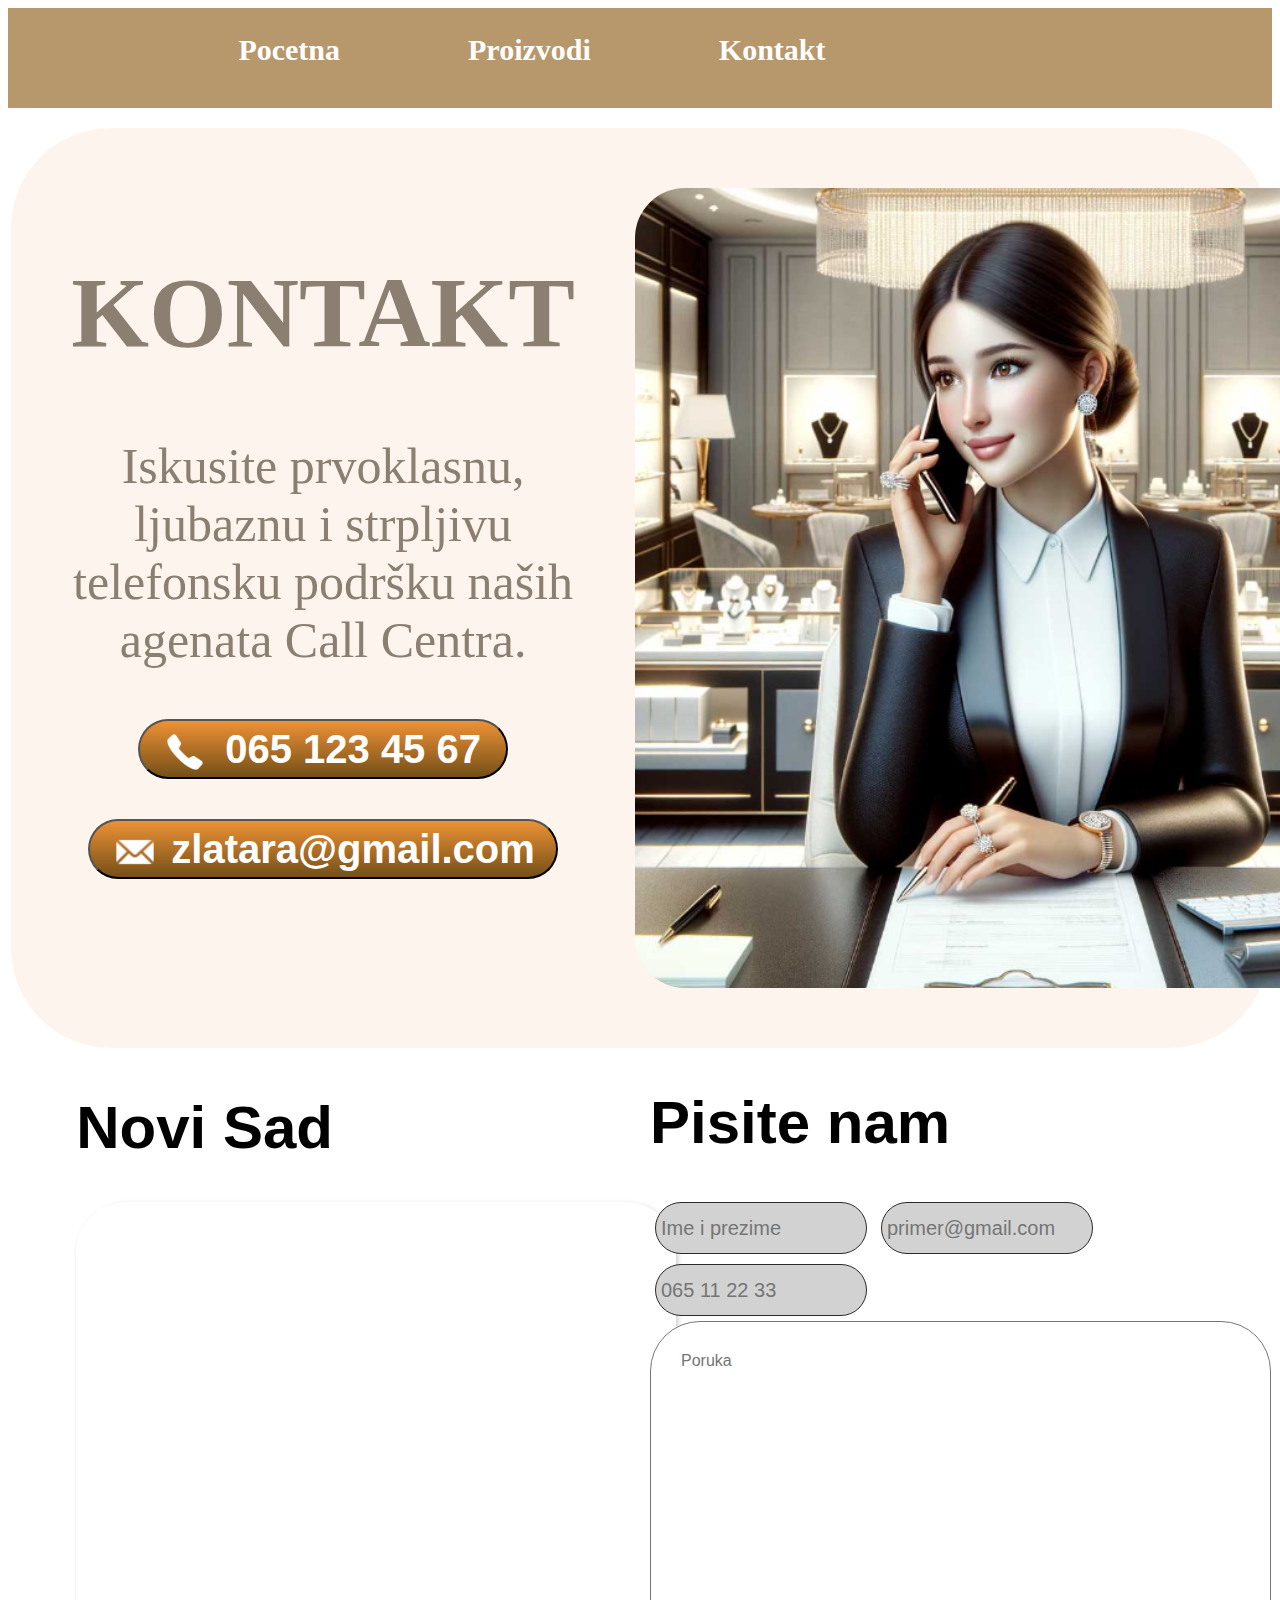
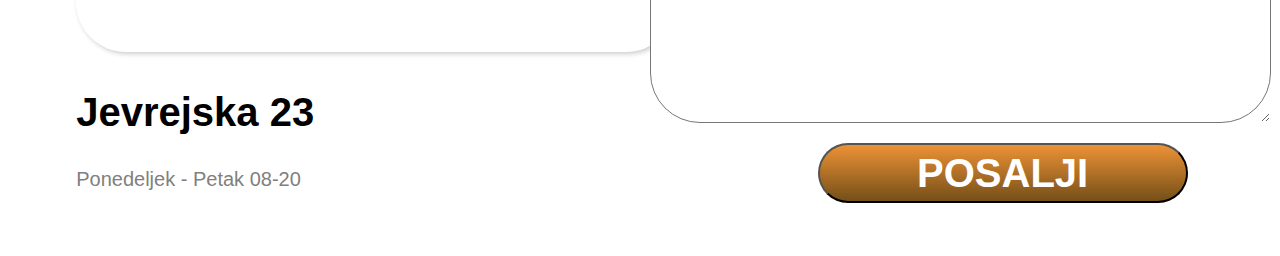
==== kontakt.html @ cb68ff8f "Projekat Zlatara" ====
<!DOCTYPE html>
<html lang="en">
<head>
    <meta charset="UTF-8">
    <meta name="viewport" content="width=device-width, initial-scale=1.0">
    <title>Kontakt</title>
    <link rel="icon" type="" href="slike/LogoSam.png">
    <link rel="stylesheet" href="stil.css">
</head>
</head>
<body>
    <div class="meni">
        <img src="slike/logo.png" alt="" class="logo">
        <ul class="stranice">
            <li><a href="index.html">Pocetna</a></li>
            <li><a href="proizvodi.html">Proizvodi</a></li>
            <li><a href="kontakt.html">Kontakt</a></li>
        </ul>
    </div>

    
    <div id="kontakt">
        <div id="text">
            <h1 class="pNaslov">KONTAKT</h1>
            <p>Iskusite prvoklasnu, ljubaznu i strpljivu telefonsku podršku naših agenata Call Centra.</p>
            <button id="poziv"><img src="slike/telefon.png" alt="">065 123 45 67</button>
            <button id="mejl"><img src="slike/email.png" alt="">zlatara@gmail.com</button>
        </div>
        <img src="slike/radnica.png" alt="" id="radnica">
    </div>
    <div id="dole">
        <div id="lokacija">
            <h1 id="ns">Novi Sad</h1>
            <iframe src="https://www.google.com/maps/embed?pb=!1m18!1m12!1m3!1d2808.776628923609!2d19.8383494!3d45.252309499999996!2m3!1f0!2f0!3f0!3m2!1i1024!2i768!4f13.1!3m3!1m2!1s0x475b11d9aad20f59%3A0x2d7bc7dfa523ed7b!2sZlatara%20MB-Gold%20Jewelry!5e0!3m2!1ssr!2srs!4v1734039815350!5m2!1ssr!2srs" width="600" height="450" style="border:0;" allowfullscreen="" loading="lazy" referrerpolicy="no-referrer-when-downgrade" id="mapa"></iframe>
            <h2 id="adesa">Jevrejska 23</h2>
            <p id="vreme">Ponedeljek - Petak     08-20</p>
        </div>
        <div id="formular">
            <h1 id="ns">Pisite nam</h1>
            <div id="form">
                <form action="">
                    <input type="text" placeholder="Ime i prezime" class="polje">
                    <input type="email" placeholder="primer@gmail.com" class="polje">
                    <input type="number" placeholder="065 11 22 33" class="polje">
                    <textarea name="poruka" id="poruka" placeholder="Poruka"></textarea>
                    <button type="submit" id="posalji">POSALJI</button>
                </form>
            </div>
        </div>
    </div>


    
</body>
</html>
---- stil.css ----
.meni{
    display: inline-flex;
    background-color: #b7976c;
    width: 100%;
    height: 100px;
    z-index: 0;
}
#sjaja{
    position: absolute;
    width: 50%;
    height: 100px;
    background: linear-gradient(45deg, #ffffff00, #ffffff00,rgba(255, 255, 255, 0.442), #ffffff00, rgba(255, 255, 255, 0.442), #ffffff00,rgba(255, 255, 255, 0.442), #ffffff00,#ffffff00 );
    z-index: 5;
    animation: animacija 9s ease infinite;

}
.logo{
    height: 100%;
    margin-left: 8%;

}
div .stranice{
    display: flex;
    text-align: center;
    list-style: none;
    margin: 2% 10%;
    position:static;
}
.stranice li{
    padding: 0vw 5vw;
    position:static;

}
.stranice li a{
    text-decoration: none;
    color: white;
    font-family: Georgia, 'Times New Roman', Times, serif;
    font-weight:900;    
    font-size: 30px;
    position:static;
    z-index: 10;

}
#prvi{
    width: 100%;
    height: 600px;
    border-radius: 50px;
    margin: auto;
    margin-top: 40px;
    position: relative; 
    overflow: hidden;
    background: linear-gradient(0deg, #ffffff, #ffffff00);
    
}
#logoZ{
    position: absolute;
    display: block;
    margin: 3% 29%;
    height: 300px;
    z-index: 1;
}
#prvi video{
    position: absolute;
    top: 50%;
    left: 50%;
    transform: translate(-50%, -50%); 
    min-width: 100%; 
    min-height: 100%;
    z-index: -1;
}


.prstenje {
    display: inline-flex;
    align-items: center;
    background: linear-gradient(145deg, #e0e0e0, #c0c0c0);
    border-radius: 50px;
    padding: 10px 20px;
    box-shadow: 2px 2px 5px rgba(0, 0, 0, 0.2);
    margin: 20px 10px;
    height: 100px;
    width: 350px;
}

.prstenje img {
    width: 97px;
    height: 97px;
    border-radius: 50%;
    margin-right: 15px;
}

.prstenje .text {
    display: flex;
    flex-direction: column;
}

.prstenje .text .naslov {
    font-size: 2rem;
    font-weight: bold;
    color: white;
}

.prstenje .text .podnaslov {
    font-size: 1.2rem;
    color: white;
    margin-top: 5px;
}   

.ogrlice {
    display: inline-flex;
    align-items: center;
    background: linear-gradient(145deg, #8b7f71, #9e9181);
    border-radius: 50px;
    padding: 10px 20px;
    box-shadow: 2px 2px 5px rgba(0, 0, 0, 0.2);
    margin: 20px 10px;
    height: 100px;
    width: 350px;
}

.ogrlice img {
    width: 97px;
    height: 97px;
    border-radius: 50%;
    margin-right: 15px;
}

.ogrlice .text {
    display: inline-flex;
    flex-direction: column;
}

.ogrlice .text .naslov {
    font-size: 2rem;
    font-weight: bold;
    color: white;
}

.ogrlice .text .podnaslov {
    font-size: 1.2rem;
    color: white;
    margin-top: 5px;
} 

.inZlato {
    display: inline-flex;
    align-items: center;
    background: linear-gradient(145deg, #b1936a, #ceac7f);
    border-radius: 50px;
    padding: 10px 20px;
    box-shadow: 2px 2px 5px rgba(0, 0, 0, 0.2);
    margin: 20px 10px;
    height: 100px;
    width: 350px;
}

.inZlato img {
    width: 97px;
    height: 97px;
    border-radius: 50%;
    margin-right: 15px;
}

.inZlato .text {
    display: inline-flex;
    flex-direction: column;
}

.inZlato .text .naslov {
    font-size: 2rem;
    font-weight: bold;
    color: white;
}

.inZlato .text .podnaslov {
    font-size: 1.2rem;
    color: white;
    margin-top: 5px;
} 

.Dukati {
    display: inline-flex;
    align-items: center;
    background: linear-gradient(145deg, #977f7f, #a18787);
    border-radius: 50px;
    padding: 10px 20px;
    box-shadow: 2px 2px 5px rgba(0, 0, 0, 0.2);
    margin: 20px 10px;
    height: 100px;
    width: 350px;
}

.Dukati img {
    width: 97px;
    height: 97px;
    border-radius: 50%;
    margin-right: 15px;
}

.Dukati .text {
    display: inline-flex;
    flex-direction: column;
    
}

.Dukati .text .naslov {
    font-size: 2rem;
    font-weight: bold;
    color: white;
}

.Dukati .text .podnaslov {
    font-size: 1.2rem;
    color: white;
    margin-top: 5px;
}

#oNama{
    display: inline-block;
    border-radius: 55px;
    background-image: url(slike/svila.jpg);
    background-size: cover;
    padding: 30px;
    box-shadow: 2px 2px 5px rgba(0, 0, 0, 0.2);
}
#oNama h1{
    font-family: Georgia, 'Times New Roman', Times, serif;
    font-weight: 800;
    font-size: 3rem;
}
#oNama p{
    font-size: 1.5rem;
}

#ng{
    display: inline-block;
    
    border-radius: 55px;
    width: 43%;
    background-size: cover;
    margin: 80px 25px;
    padding: 30px;
    box-shadow: 2px 2px 5px rgba(0, 0, 0, 0.2);
    background-image: url(slike/ng.jpeg);
    background-size: cover;
}
#ng h1{
    font-family: Georgia, 'Times New Roman', Times, serif;
    font-weight: 800;
    font-size: 3rem;
    color: white;
    
}
#ng p{
    font-size: 1.5rem;
       color: white;
}
#nk{
    display: inline-block;

    border-radius: 55px;
    width: 43%;
    background-size: cover;
    margin: 80px 25px;
    padding: 30px;
    box-shadow: 2px 2px 5px rgba(0, 0, 0, 0.2);
    background-image: url(slike/nk.jpg);
    background-size: cover;
}
#nk h1{
    font-family: Georgia, 'Times New Roman', Times, serif;
    font-weight: 800;
    font-size: 3rem;
}
#nk p{
    font-size: 1.5rem;
}

/*Proizvodi*/

#pPrstenje, #pOgrlice,#pInZlato,#pDukati{
    border-radius: 50px;
    background-image: url(slike/prsPoz.jpg);
    background-size:100% 100%;
    background-position: center;
    padding: 30px;
    width: 95%;
    margin: 20px auto;
    box-shadow: 2px 2px 5px rgba(0, 0, 0, 0.2);
}
#pOgrlice{
    margin-top: 60px;
    background-image: url(slike/ogrPoz.jpeg);
}
#pInZlato, #pDukati{
    display: inline-block;
    width: 43%;
    margin: 50px 25px;
    border: 1px solid black;
}
#pInZlato{
    background-image: url(slike/inZlPoz.jpg);
}
#pDukati{
    background-image: url(slike/dukPoz.jpeg);
}

.pNaslov{
    display: block;
    font-family: Georgia, 'Times New Roman', Times, serif, Helvetica, sans-serif;
    font-size: 100px;
    font-weight: bolder;
}
#pInZlato .pNaslov, #pDukati .pNaslov{ font-size: 75px;}
.proizvod{
    display: inline-block;
    height: 230px;
    width: 230px;
    border: 1px solid black;
    border-radius: 20px;
    margin: 20px 78px;
    background-size: cover;

}
.proizvodZ{
    display: inline-block;
    height: 230px;
    width: 230px;
    border: 1px solid black;
    border-radius: 20px;
    margin: 20px 50px;
    background-size: cover;
}

#p1{
    background-image: url(slike/p1.png);
}
#p1:hover{
    background-image: url(slike/p1H.png);
    transition: all 1s ease;
}
#p2{
    background-image: url(slike/p2.jpg);
}
#p2:hover{
    background-image: url(slike/p2H.jpg);
    transition: all 1s ease;
}
#p3{
    background-image: url(slike/p3.jpg);
}
#p3:hover{
    background-image: url(slike/p3H.jpg);
    transition: all 1s ease;
}
#p4{
    background-image: url(slike/p4.jpg);
}
#p4:hover{
    background-image: url(slike/p4H.jpg);
    transition: all 1s ease;
}
#o1{
    background-image: url(slike/o1.jpg);
}
#o1:hover{
    background-image: url(slike/o1H.jpg);
    transition: all 1s ease;
}
#o2{
    background-image: url(slike/o2.jpg);
}
#o2:hover{
    background-image: url(slike/o2H.jpg);
    transition: all 1s ease;
}#o3{
    background-image: url(slike/o3.jpg);
}
#o3:hover{
    background-image: url(slike/o3H.jpg);
    transition: all 1s ease;
}#o4{
    background-image: url(slike/o4.jpg);
}
#o4:hover{
    background-image: url(slike/o4H.jpg);
    transition: all 1s ease;
}
#iz1{
    background-image: url(slike/iz1.jpg);
}
#iz2{
    background-image: url(slike/iz2.jpg);
}
#d1{
    background-image: url(slike/dukat.jpeg);
}#d1:hover{
    background-image: url(slike/d1H.jpg);
    transition: all 1s ease;
}
#d2{
    background-image: url(slike/d2.jpg);
}#d2:hover{
    background-image: url(slike/d2H.jpg);
    transition: all 1s ease;
}

/*Prodaja*/

#PrstenSlika{
    display: flex;
    float: left;
    height: 800px;
    width: 800px;
    border: 1px solid black;
    border-radius: 50px;
    margin: 3% 100px 0px 5%;
}
#naziv{
    font-size: 50px;
    margin-top: 3%;
}
#cena{
    font-size: 30px;
}
#podaci p{
    font-size: 20px;
    color: gray;
}

/*Kontakt*/

#kontakt{
    display: flex;
    background-color: #fdf5ed;
    width: 90%;
    height: 800px;
    margin: auto;
    margin-top: 20px;
    border-radius: 100px;
    padding: 60px;
}
#radnica{
    float: right;
    border-radius: 50px;
    margin-left: 60px;
}
#text{
    text-align: center;
    color: #8b7f71;
}
#text p{
    font-size: 50px;
    color: #8b7f71;
}
#poziv{
    width: 370px;
    height: 60px;
    border-radius: 50px;
    background: linear-gradient(0deg, #744f18, #ed9236);
    font-size: 40px;
    font-family: Arial, Helvetica, sans-serif;
    font-weight: bolder;
    text-align: center;
    margin: auto;
    padding: 5px;
    color: white;


}
#poziv img{
    float: left;
    width: 40px;
    height: 40px;
    margin-left: 20px;
    margin-top: 5px;
}
#poziv:hover{
    background: linear-gradient(0deg, #2b2b2a, #a7a7a7);
}
#mejl{
    display: block;
    width: 470px;
    height: 60px;
    border-radius: 50px;
    background: linear-gradient(0deg, #744f18, #ed9236);
    font-size: 40px;
    font-family: Arial, Helvetica, sans-serif;
    font-weight: bolder;
    text-align: center;
    margin: 40px auto;
    padding: 5px;
    color: white;
}
#mejl img{
    float: left;
    width: 40px;
    height: 40px;
    margin-left: 20px;
    margin-top: 5px;
    color: white;
}
#mejl:hover{
    background: linear-gradient(0deg, #2b2b2a, #a7a7a7);
}

#dole{
    display: flex;
    width: 90%;
    height: 800px;
    margin: auto;
}
#lokacija{
    width: 50%;
    margin: 5px;
    text-align: left;

}
#ns{
    font-size: 60px;
    font-family: Arial, Helvetica, sans-serif;
    font-weight: bold;
    
}
#mapa{
    border-radius: 50px;
    box-shadow: 2px 2px 5px rgba(0, 0, 0, 0.2);

}
#adesa{
    font-size: 40px;
    font-family: Arial, Helvetica, sans-serif;
    font-weight: bold;
}
#vreme{
    font-size: 20px;
    font-family: Arial, Helvetica, sans-serif;
    color: gray;
}

#formular{
    text-align: left;
    float: right;
}
.polje{
    display: inline-block;
    width: 200px;
    height: 40px;
    border-radius: 50px;
    font-size: 20px;
    font-family: Arial, Helvetica, sans-serif;
    margin: 5px;
    padding: 5px;
    background-color: rgb(210, 210, 210);
    border: 1px solid rgb(43, 43, 43);
}
#poruka{
    display: block;
    height: 340px;
    width: 100%;
    border-radius: 50px;
    padding: 30px;
    font-family: Arial, Helvetica, sans-serif;
    font-size: medium;
}
#posalji{
    width: 370px;
    height: 60px;
    border-radius: 50px;
    background: linear-gradient(0deg, #744f18, #ed9236);
    font-size: 40px;
    font-family: Arial, Helvetica, sans-serif;
    font-weight: bolder;
    text-align: center;
    margin: auto;
    padding: 5px;
    color: white;
    margin: 20px 30%;
}





@keyframes animacija {
    from{margin-left: -100%;}
    to{margin-left: 150%;}
}

@media (max-width: 700px){
     .Dukati .text, .inZlato .text, .ogrlice .text, .prstenje .text{
        display: none;
    }
    .Dukati,.inZlato,.prstenje,.ogrlice{
        width: 150px;
        height: 150px;
        border-radius: 50%;
        margin: 20px 50px;
    }
    .Dukati img, .inZlato img, .ogrlice img, .prstenje img{
        width: 150px;
        height: 150px;
        border-radius: 50%;
    }
    #logoZ{
        width: 80%;
        height: auto;
        margin: 30px 10%;
    }
    .stranice li a{
        font-size: 20px;
        margin: auto;
    }
    div .stranice{
        margin: auto;
    }



}
@media (max-width: 1350px){
    .logo{
        display: none;
    }
    #ng, #nk, #pInZlato, #pDukati{
        width: 80%;
    }
    #pDukati h1{
        font-size: 50%;
    }
    #formular{
        flex-direction: column;
    }
}
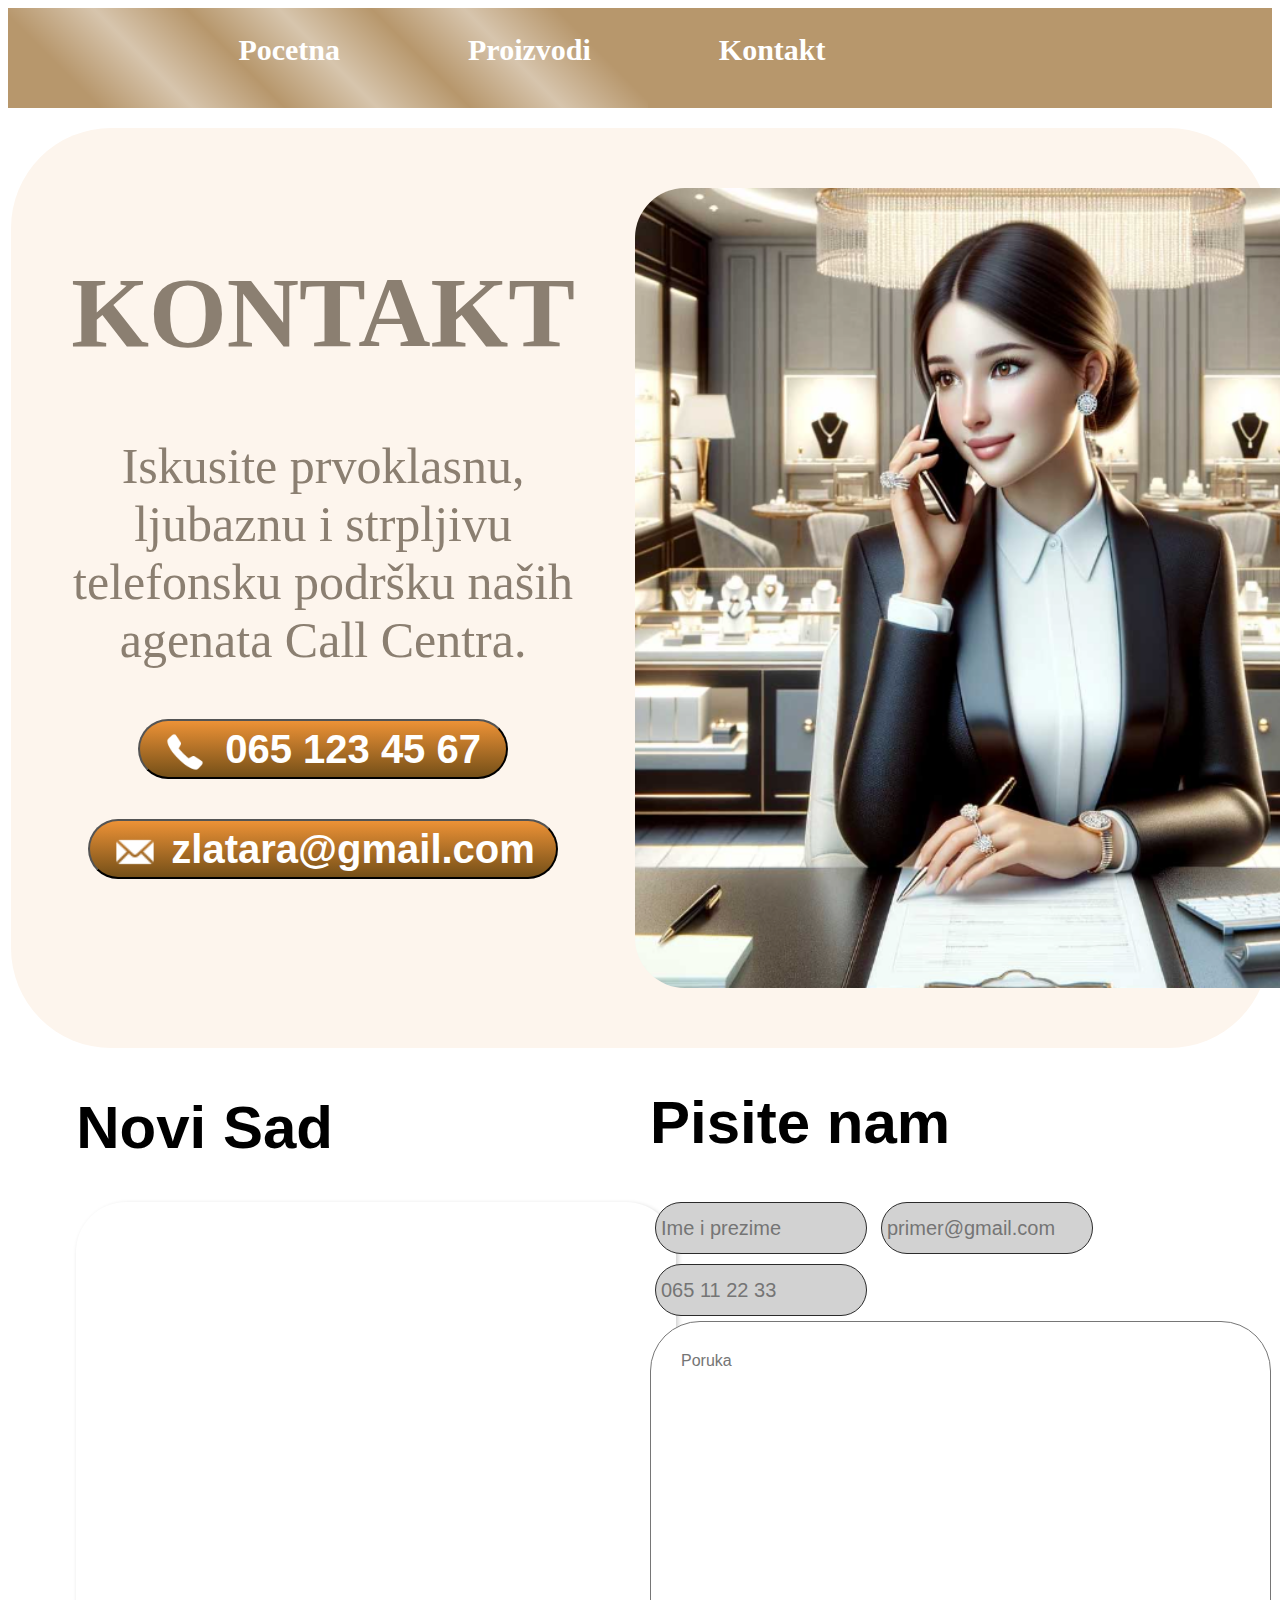
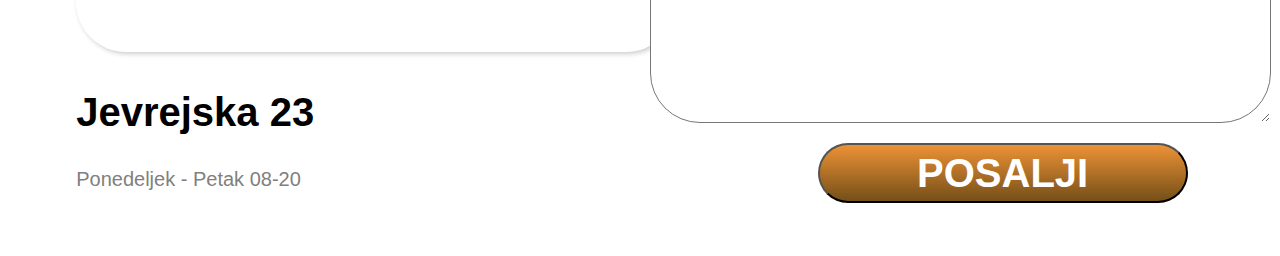
==== commit 586db6dc: "Update kontakt.html" ====
--- a/kontakt.html
+++ b/kontakt.html
@@ -10,6 +10,7 @@
 </head>
 <body>
     <div class="meni">
+        <div id="sjaja"></div>
         <img src="slike/logo.png" alt="" class="logo">
         <ul class="stranice">
             <li><a href="index.html">Pocetna</a></li>
@@ -52,4 +53,4 @@
 
     
 </body>
-</html>+</html>
